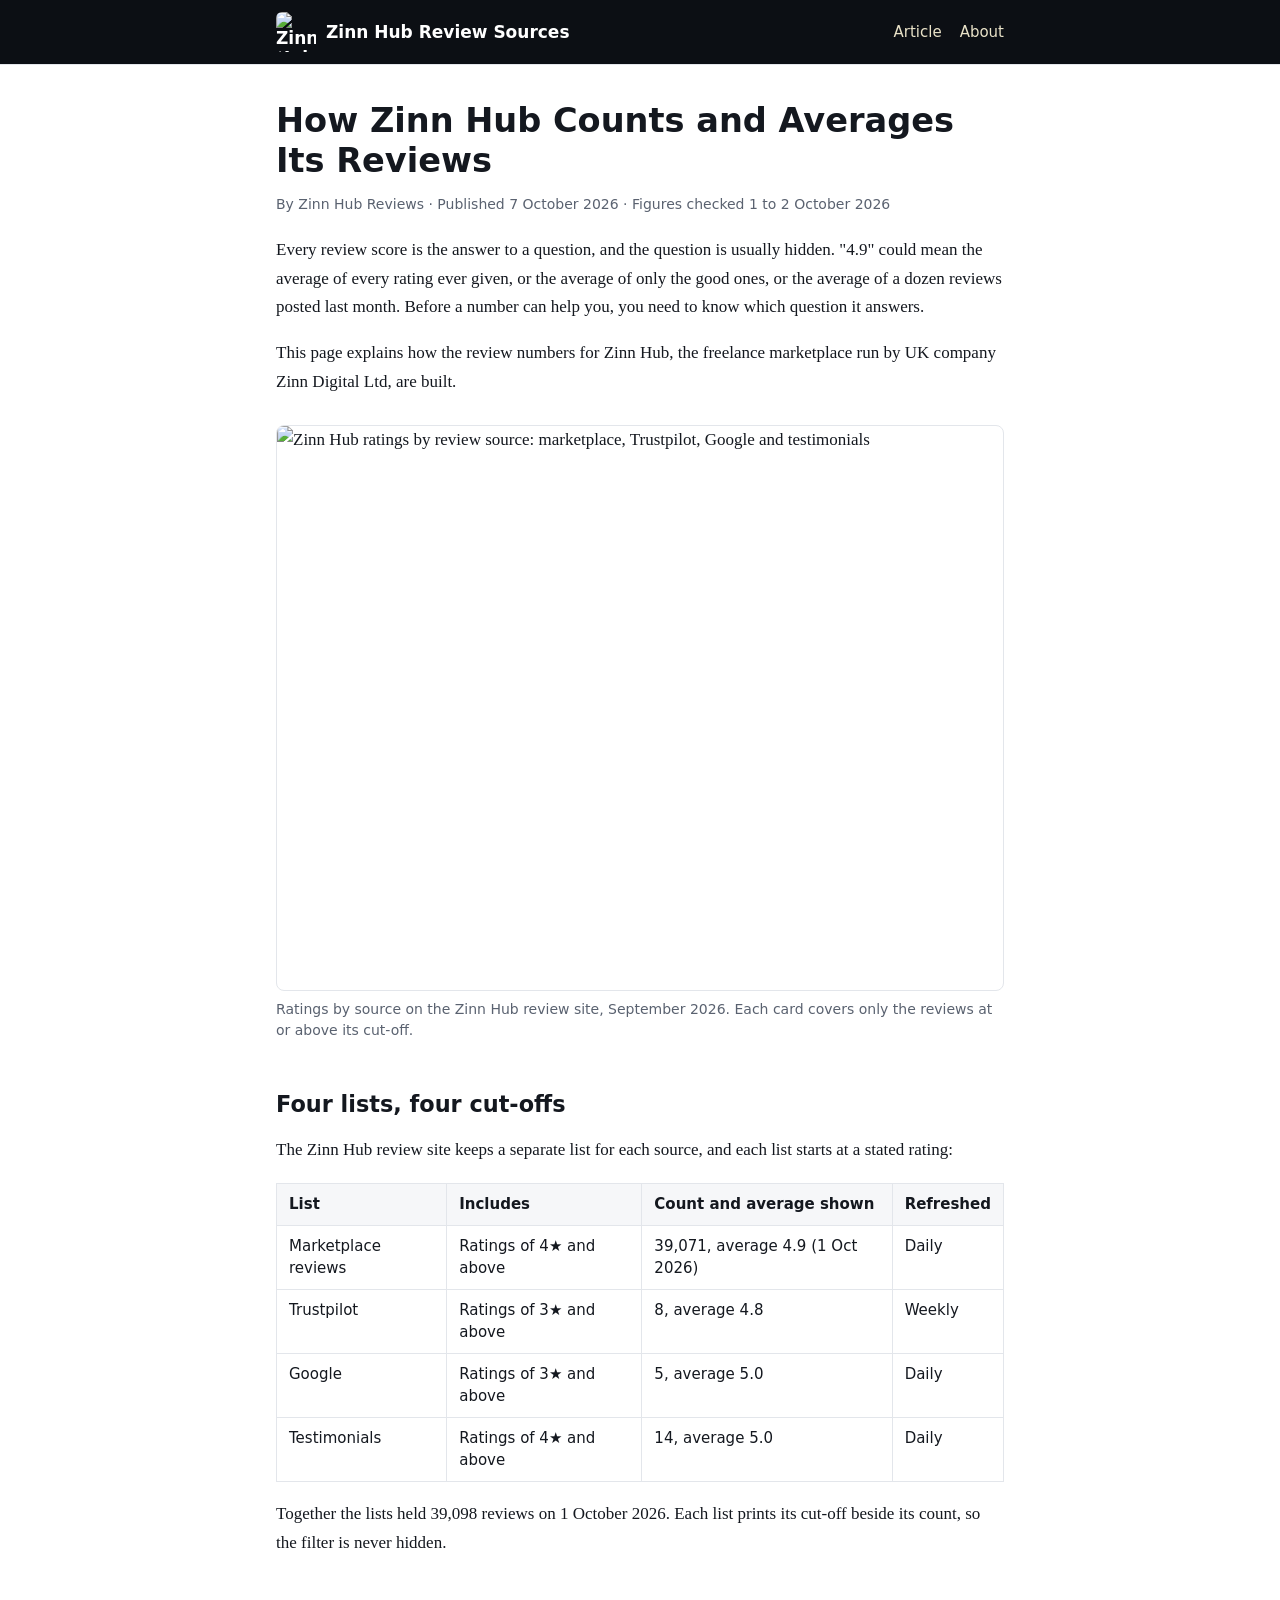
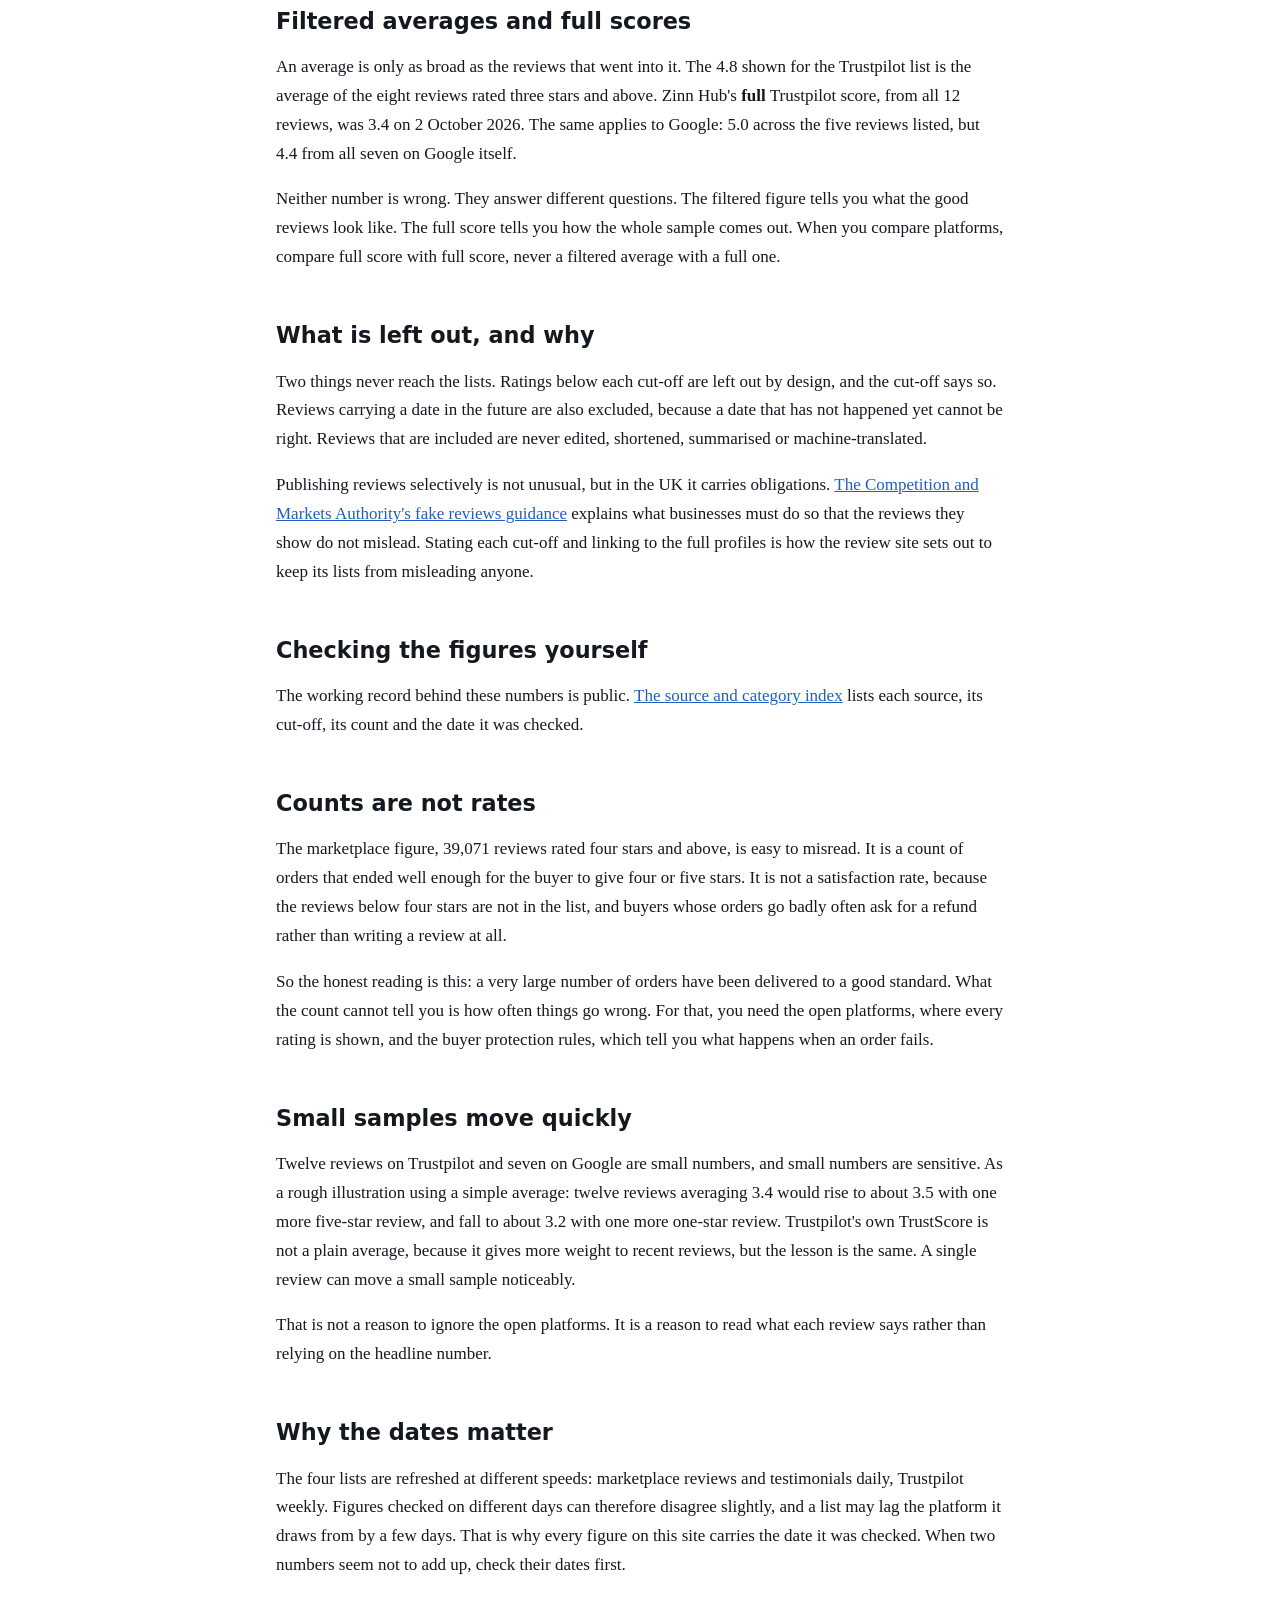
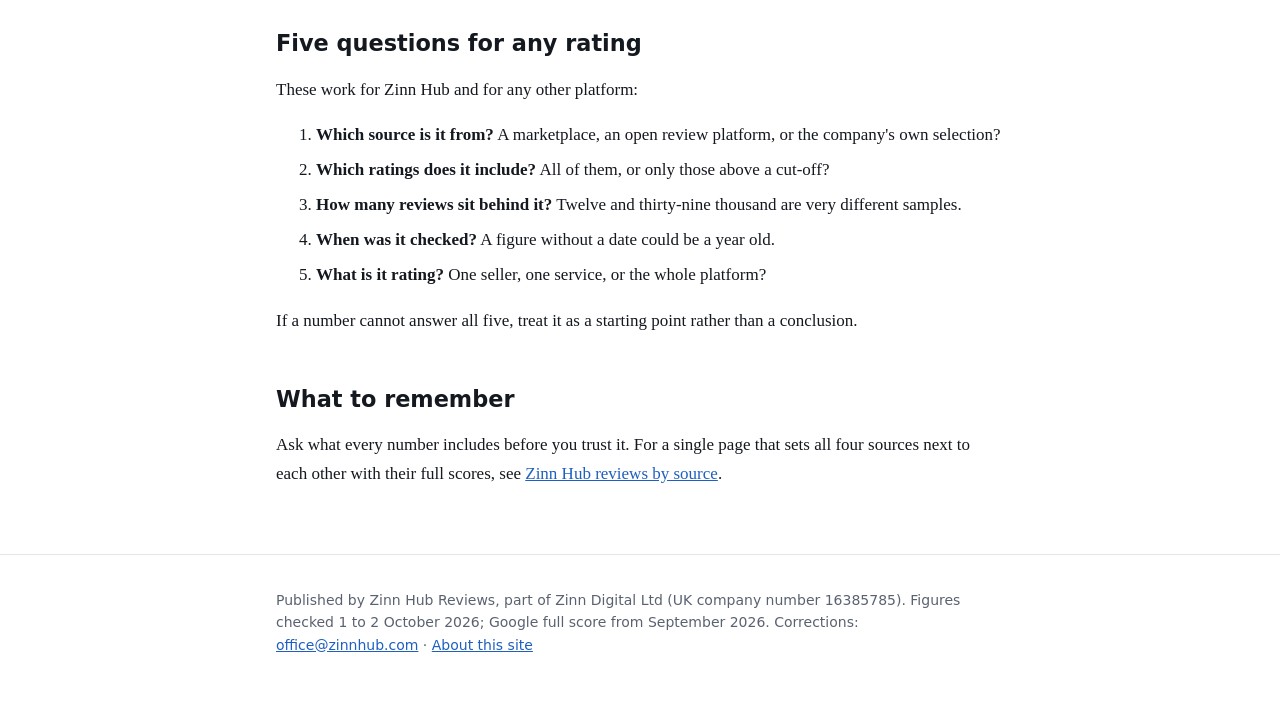
==== index.html @ 6d165616 "Add files via upload" ====
<!doctype html>
<html lang="en-GB">
<head>
<meta charset="utf-8">
<meta name="viewport" content="width=device-width, initial-scale=1">
<title>How Zinn Hub Counts and Averages Its Reviews</title>
<meta name="description" content="How Zinn Hub review counts and averages are built: which ratings each list includes, how often it is refreshed, and why filtered and full scores differ.">
<meta name="keywords" content="Zinn Hub reviews, review counts, average rating, Trustpilot score, review sources, CMA guidance">
<meta name="robots" content="index, follow">
<meta name="author" content="Zinn Hub Reviews">
<link rel="canonical" href="https://zinn-hub-reviews.github.io/">
<link rel="icon" href="zinn-hub-reviews-logo.jpg" type="image/jpeg">
<meta property="og:type" content="article">
<meta property="og:site_name" content="Zinn Hub Review Sources">
<meta property="og:title" content="How Zinn Hub Counts and Averages Its Reviews">
<meta property="og:description" content="How Zinn Hub review counts and averages are built: which ratings each list includes, how often it is refreshed, and why filtered and full scores differ.">
<meta property="og:url" content="https://zinn-hub-reviews.github.io/">
<meta property="og:image" content="https://zinn-hub-reviews.github.io/zinn-hub-ratings-by-review-source.jpg">
<meta property="og:image:alt" content="Zinn Hub ratings by review source: marketplace, Trustpilot, Google and testimonials">
<meta property="og:locale" content="en_GB">
<meta property="article:published_time" content="2026-10-07">
<meta name="twitter:card" content="summary_large_image">
<link rel="stylesheet" href="style.css">
<script type="application/ld+json">
{
  "@context": "https://schema.org",
  "@type": "Article",
  "headline": "How Zinn Hub Counts and Averages Its Reviews",
  "description": "How Zinn Hub review counts and averages are built: which ratings each list includes, how often it is refreshed, and why filtered and full scores differ.",
  "image": "https://zinn-hub-reviews.github.io/zinn-hub-ratings-by-review-source.jpg",
  "datePublished": "2026-10-07",
  "dateModified": "2026-10-07",
  "inLanguage": "en-GB",
  "mainEntityOfPage": "https://zinn-hub-reviews.github.io/",
  "author": {"@type": "Organization", "name": "Zinn Hub Reviews", "url": "https://zinnhubreviews.com/"},
  "publisher": {
    "@type": "Organization",
    "name": "Zinn Digital Ltd",
    "url": "https://zinnhub.com/",
    "logo": {"@type": "ImageObject", "url": "https://zinn-hub-reviews.github.io/zinn-hub-reviews-logo.jpg"}
  },
  "about": {"@type": "Organization", "name": "Zinn Hub", "url": "https://zinnhub.com/"}
}
</script>
</head>
<body>
<header class="site">
  <div class="wrap">
    <a class="brand" href="./"><img src="zinn-hub-reviews-logo.jpg" alt="Zinn Hub Reviews logo" width="40" height="40"><span>Zinn Hub Review Sources</span></a>
    <nav><a href="./">Article</a><a href="about.html">About</a></nav>
  </div>
</header>

<main class="wrap">
<article>
<h1>How Zinn Hub Counts and Averages Its Reviews</h1>
<p class="meta">By Zinn Hub Reviews · Published 7 October 2026 · Figures checked 1 to 2 October 2026</p>

<p>Every review score is the answer to a question, and the question is usually hidden. "4.9" could mean the average of every rating ever given, or the average of only the good ones, or the average of a dozen reviews posted last month. Before a number can help you, you need to know which question it answers.</p>

<p>This page explains how the review numbers for Zinn Hub, the freelance marketplace run by UK company Zinn Digital Ltd, are built.</p>

<figure>
  <img src="zinn-hub-ratings-by-review-source.jpg" alt="Zinn Hub ratings by review source: marketplace, Trustpilot, Google and testimonials" width="1003" height="779">
  <figcaption>Ratings by source on the Zinn Hub review site, September 2026. Each card covers only the reviews at or above its cut-off.</figcaption>
</figure>

<h2>Four lists, four cut-offs</h2>
<p>The Zinn Hub review site keeps a separate list for each source, and each list starts at a stated rating:</p>
<div class="table-wrap">
<table>
  <thead><tr><th>List</th><th>Includes</th><th>Count and average shown</th><th>Refreshed</th></tr></thead>
  <tbody>
    <tr><td>Marketplace reviews</td><td>Ratings of 4★ and above</td><td>39,071, average 4.9 (1 Oct 2026)</td><td>Daily</td></tr>
    <tr><td>Trustpilot</td><td>Ratings of 3★ and above</td><td>8, average 4.8</td><td>Weekly</td></tr>
    <tr><td>Google</td><td>Ratings of 3★ and above</td><td>5, average 5.0</td><td>Daily</td></tr>
    <tr><td>Testimonials</td><td>Ratings of 4★ and above</td><td>14, average 5.0</td><td>Daily</td></tr>
  </tbody>
</table>
</div>
<p>Together the lists held 39,098 reviews on 1 October 2026. Each list prints its cut-off beside its count, so the filter is never hidden.</p>

<h2>Filtered averages and full scores</h2>
<p>An average is only as broad as the reviews that went into it. The 4.8 shown for the Trustpilot list is the average of the eight reviews rated three stars and above. Zinn Hub's <strong>full</strong> Trustpilot score, from all 12 reviews, was 3.4 on 2 October 2026. The same applies to Google: 5.0 across the five reviews listed, but 4.4 from all seven on Google itself.</p>
<p>Neither number is wrong. They answer different questions. The filtered figure tells you what the good reviews look like. The full score tells you how the whole sample comes out. When you compare platforms, compare full score with full score, never a filtered average with a full one.</p>

<h2>What is left out, and why</h2>
<p>Two things never reach the lists. Ratings below each cut-off are left out by design, and the cut-off says so. Reviews carrying a date in the future are also excluded, because a date that has not happened yet cannot be right. Reviews that are included are never edited, shortened, summarised or machine-translated.</p>
<p>Publishing reviews selectively is not unusual, but in the UK it carries obligations. <a href="https://www.gov.uk/government/publications/fake-reviews-cma208">The Competition and Markets Authority's fake reviews guidance</a> explains what businesses must do so that the reviews they show do not mislead. Stating each cut-off and linking to the full profiles is how the review site sets out to keep its lists from misleading anyone.</p>

<h2>Checking the figures yourself</h2>
<p>The working record behind these numbers is public. <a href="https://docs.google.com/spreadsheets/d/e/2PACX-1vTNYDg6b-x9W0nBi0LAIwGPPS3fiNRdH6Pi3pLp6FMhUeCY8wYb3EYJvKPn0r7V2oo_NOFGzGB7_reG/pubhtml">The source and category index</a> lists each source, its cut-off, its count and the date it was checked.</p>

<h2>Counts are not rates</h2>
<p>The marketplace figure, 39,071 reviews rated four stars and above, is easy to misread. It is a count of orders that ended well enough for the buyer to give four or five stars. It is not a satisfaction rate, because the reviews below four stars are not in the list, and buyers whose orders go badly often ask for a refund rather than writing a review at all.</p>
<p>So the honest reading is this: a very large number of orders have been delivered to a good standard. What the count cannot tell you is how often things go wrong. For that, you need the open platforms, where every rating is shown, and the buyer protection rules, which tell you what happens when an order fails.</p>

<h2>Small samples move quickly</h2>
<p>Twelve reviews on Trustpilot and seven on Google are small numbers, and small numbers are sensitive. As a rough illustration using a simple average: twelve reviews averaging 3.4 would rise to about 3.5 with one more five-star review, and fall to about 3.2 with one more one-star review. Trustpilot's own TrustScore is not a plain average, because it gives more weight to recent reviews, but the lesson is the same. A single review can move a small sample noticeably.</p>
<p>That is not a reason to ignore the open platforms. It is a reason to read what each review says rather than relying on the headline number.</p>

<h2>Why the dates matter</h2>
<p>The four lists are refreshed at different speeds: marketplace reviews and testimonials daily, Trustpilot weekly. Figures checked on different days can therefore disagree slightly, and a list may lag the platform it draws from by a few days. That is why every figure on this site carries the date it was checked. When two numbers seem not to add up, check their dates first.</p>

<h2>Five questions for any rating</h2>
<p>These work for Zinn Hub and for any other platform:</p>
<ol>
  <li><strong>Which source is it from?</strong> A marketplace, an open review platform, or the company's own selection?</li>
  <li><strong>Which ratings does it include?</strong> All of them, or only those above a cut-off?</li>
  <li><strong>How many reviews sit behind it?</strong> Twelve and thirty-nine thousand are very different samples.</li>
  <li><strong>When was it checked?</strong> A figure without a date could be a year old.</li>
  <li><strong>What is it rating?</strong> One seller, one service, or the whole platform?</li>
</ol>
<p>If a number cannot answer all five, treat it as a starting point rather than a conclusion.</p>

<h2>What to remember</h2>
<p>Ask what every number includes before you trust it. For a single page that sets all four sources next to each other with their full scores, see <a href="https://zinnhubreviewinfo.z33.web.core.windows.net/">Zinn Hub reviews by source</a>.</p>
</article>
</main>

<footer class="site">
  <div class="wrap">
    <p>Published by Zinn Hub Reviews, part of Zinn Digital Ltd (UK company number 16385785). Figures checked 1 to 2 October 2026; Google full score from September 2026. Corrections: <a href="mailto:office@zinnhub.com">office@zinnhub.com</a> · <a href="about.html">About this site</a></p>
  </div>
</footer>
</body>
</html>
---- style.css ----
:root{--ink:#14181f;--muted:#5a6270;--line:#e3e6eb;--bg:#ffffff;--soft:#f6f7f9;--accent:#b8860b;--link:#1f5fbf}
*{box-sizing:border-box}
html{-webkit-text-size-adjust:100%}
body{margin:0;background:var(--bg);color:var(--ink);font:17px/1.7 Georgia,"Times New Roman",serif}
a{color:var(--link)}
header.site{border-bottom:1px solid var(--line);background:#0c0f14}
header.site .wrap{display:flex;align-items:center;justify-content:space-between;gap:16px;padding:12px 16px}
.brand{display:flex;align-items:center;gap:10px;color:#fff;text-decoration:none;font:600 17px/1.2 system-ui,-apple-system,"Segoe UI",Roboto,Arial,sans-serif}
.brand img{width:40px;height:40px;border-radius:6px}
nav a{color:#e9e2c8;text-decoration:none;font:500 15px system-ui,-apple-system,"Segoe UI",Roboto,Arial,sans-serif;margin-left:18px}
nav a:hover{color:#fff}
.wrap{max-width:760px;margin:0 auto;padding:0 16px}
main.wrap{padding-top:36px;padding-bottom:48px}
h1{font:700 2.1rem/1.2 system-ui,-apple-system,"Segoe UI",Roboto,Arial,sans-serif;margin:0 0 10px}
h2{font:700 1.4rem/1.3 system-ui,-apple-system,"Segoe UI",Roboto,Arial,sans-serif;margin:2.2em 0 .5em}
.meta{color:var(--muted);font:14px system-ui,-apple-system,"Segoe UI",Roboto,Arial,sans-serif;margin-bottom:24px}
figure{margin:28px 0}
figure img{width:100%;height:auto;border:1px solid var(--line);border-radius:8px;display:block}
figcaption{color:var(--muted);font:14px/1.5 system-ui,-apple-system,"Segoe UI",Roboto,Arial,sans-serif;margin-top:8px}
.table-wrap{overflow-x:auto;margin:18px 0}
table{border-collapse:collapse;width:100%;min-width:520px;font:15px/1.5 system-ui,-apple-system,"Segoe UI",Roboto,Arial,sans-serif}
th,td{border:1px solid var(--line);padding:9px 12px;text-align:left;vertical-align:top}
th{background:var(--soft)}
ol li{margin-bottom:6px}
.note{background:var(--soft);border-left:4px solid var(--accent);padding:14px 18px;border-radius:4px;font-size:16px}
footer.site{border-top:1px solid var(--line);color:var(--muted);font:14px/1.6 system-ui,-apple-system,"Segoe UI",Roboto,Arial,sans-serif;padding:20px 0 32px}
@media (max-width:560px){body{font-size:16px}h1{font-size:1.65rem}nav a{margin-left:12px}.brand span{display:none}}
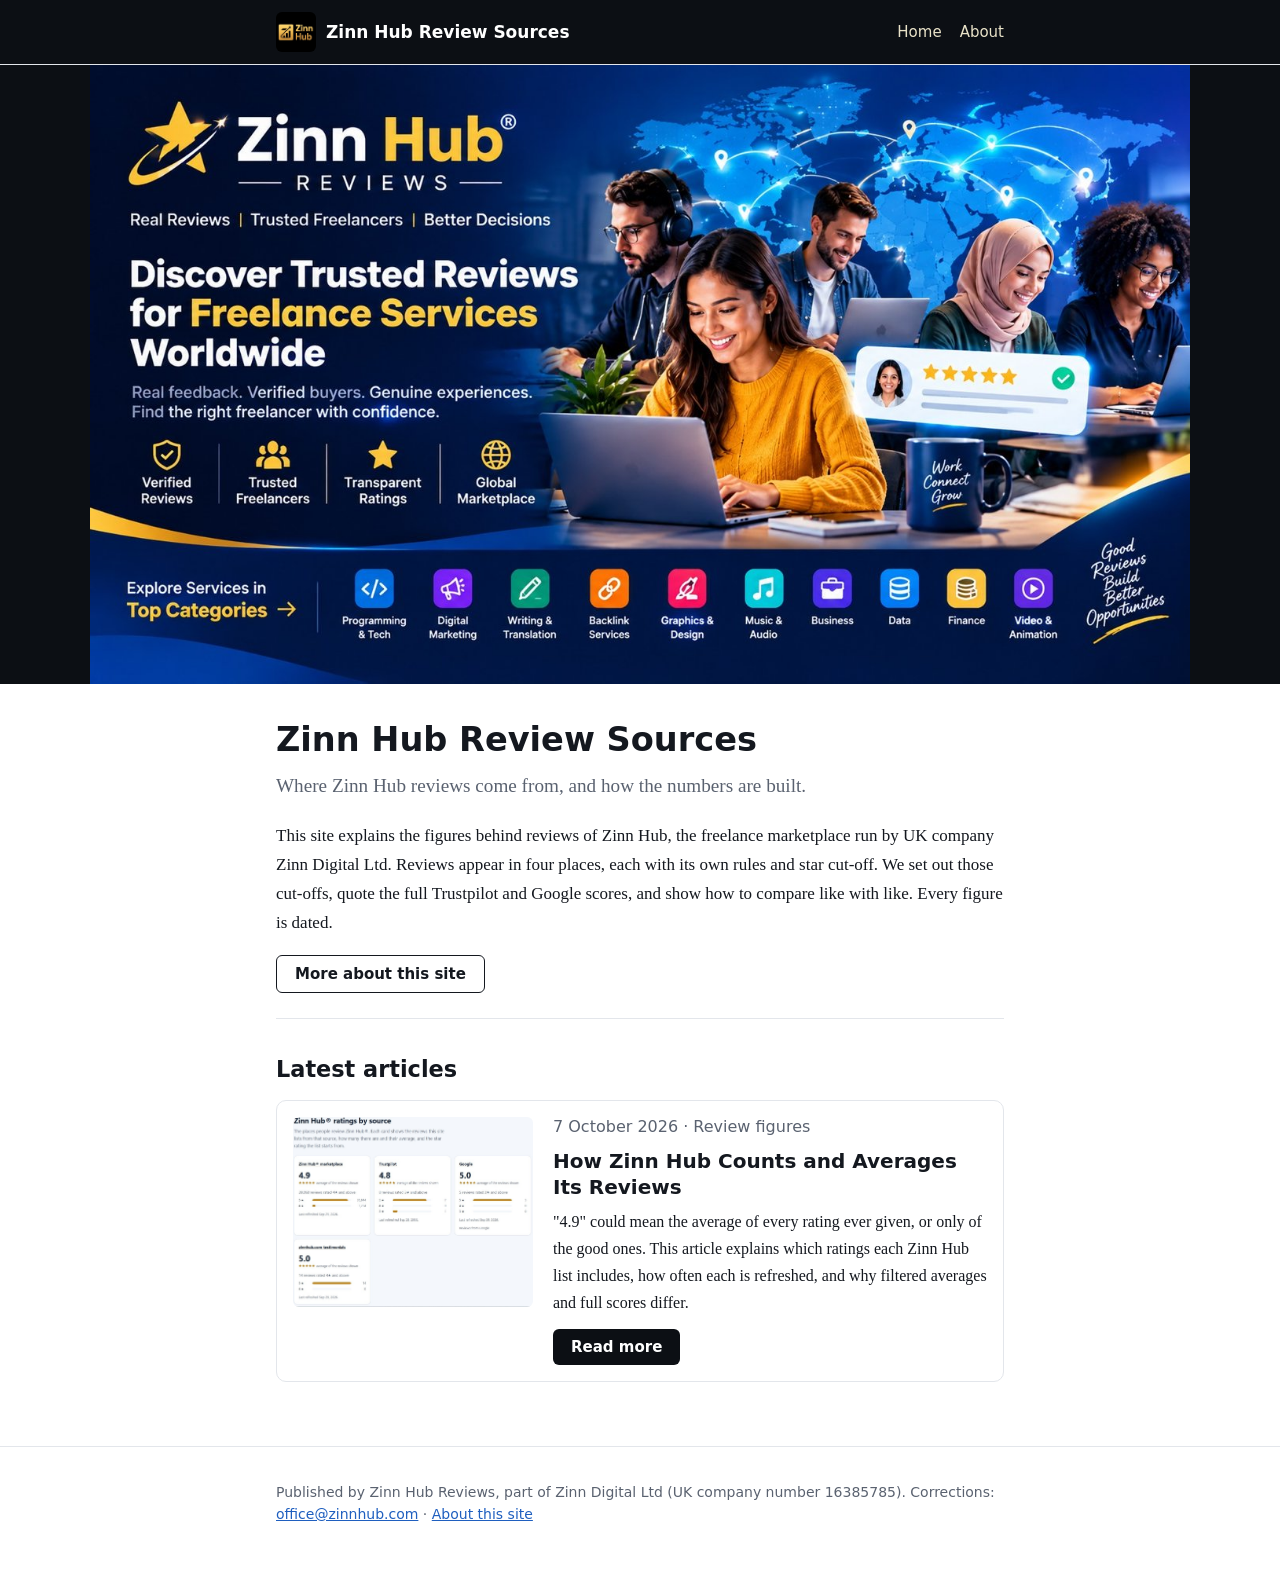
==== commit 0aab387f: "Add files via upload" ====
--- a/index.html
+++ b/index.html
@@ -3,43 +3,43 @@
 <head>
 <meta charset="utf-8">
 <meta name="viewport" content="width=device-width, initial-scale=1">
-<title>How Zinn Hub Counts and Averages Its Reviews</title>
-<meta name="description" content="How Zinn Hub review counts and averages are built: which ratings each list includes, how often it is refreshed, and why filtered and full scores differ.">
-<meta name="keywords" content="Zinn Hub reviews, review counts, average rating, Trustpilot score, review sources, CMA guidance">
+<title>Zinn Hub Review Sources: How the Numbers Are Built</title>
+<meta name="description" content="Where Zinn Hub reviews come from and how the numbers are built: marketplace orders, Trustpilot, Google and testimonials, with every star cut-off explained.">
 <meta name="robots" content="index, follow">
 <meta name="author" content="Zinn Hub Reviews">
 <link rel="canonical" href="https://zinn-hub-reviews.github.io/">
 <link rel="icon" href="zinn-hub-reviews-logo.jpg" type="image/jpeg">
-<meta property="og:type" content="article">
+<meta property="og:type" content="website">
 <meta property="og:site_name" content="Zinn Hub Review Sources">
-<meta property="og:title" content="How Zinn Hub Counts and Averages Its Reviews">
-<meta property="og:description" content="How Zinn Hub review counts and averages are built: which ratings each list includes, how often it is refreshed, and why filtered and full scores differ.">
+<meta property="og:title" content="Zinn Hub Review Sources: How the Numbers Are Built">
+<meta property="og:description" content="Where Zinn Hub reviews come from and how the numbers are built: marketplace orders, Trustpilot, Google and testimonials, with every star cut-off explained.">
 <meta property="og:url" content="https://zinn-hub-reviews.github.io/">
-<meta property="og:image" content="https://zinn-hub-reviews.github.io/zinn-hub-ratings-by-review-source.jpg">
-<meta property="og:image:alt" content="Zinn Hub ratings by review source: marketplace, Trustpilot, Google and testimonials">
+<meta property="og:image" content="https://zinn-hub-reviews.github.io/zinn-hub-reviews-banner-freelance-services-worldwide.jpg">
+<meta property="og:image:alt" content="Zinn Hub Reviews banner: reviews for freelance services worldwide">
 <meta property="og:locale" content="en_GB">
-<meta property="article:published_time" content="2026-10-07">
 <meta name="twitter:card" content="summary_large_image">
 <link rel="stylesheet" href="style.css">
 <script type="application/ld+json">
 {
   "@context": "https://schema.org",
-  "@type": "Article",
-  "headline": "How Zinn Hub Counts and Averages Its Reviews",
-  "description": "How Zinn Hub review counts and averages are built: which ratings each list includes, how often it is refreshed, and why filtered and full scores differ.",
-  "image": "https://zinn-hub-reviews.github.io/zinn-hub-ratings-by-review-source.jpg",
-  "datePublished": "2026-10-07",
-  "dateModified": "2026-10-07",
+  "@type": "Blog",
+  "name": "Zinn Hub Review Sources",
+  "url": "https://zinn-hub-reviews.github.io/",
+  "description": "Where Zinn Hub reviews come from and how the numbers are built, with every star cut-off explained.",
   "inLanguage": "en-GB",
-  "mainEntityOfPage": "https://zinn-hub-reviews.github.io/",
-  "author": {"@type": "Organization", "name": "Zinn Hub Reviews", "url": "https://zinnhubreviews.com/"},
   "publisher": {
     "@type": "Organization",
     "name": "Zinn Digital Ltd",
     "url": "https://zinnhub.com/",
     "logo": {"@type": "ImageObject", "url": "https://zinn-hub-reviews.github.io/zinn-hub-reviews-logo.jpg"}
   },
-  "about": {"@type": "Organization", "name": "Zinn Hub", "url": "https://zinnhub.com/"}
+  "blogPost": [{
+    "@type": "BlogPosting",
+    "headline": "How Zinn Hub Counts and Averages Its Reviews",
+    "url": "https://zinn-hub-reviews.github.io/how-zinn-hub-counts-and-averages-reviews.html",
+    "datePublished": "2026-10-07",
+    "image": "https://zinn-hub-reviews.github.io/zinn-hub-ratings-by-review-source.jpg"
+  }]
 }
 </script>
 </head>
@@ -47,80 +47,39 @@
 <header class="site">
   <div class="wrap">
     <a class="brand" href="./"><img src="zinn-hub-reviews-logo.jpg" alt="Zinn Hub Reviews logo" width="40" height="40"><span>Zinn Hub Review Sources</span></a>
-    <nav><a href="./">Article</a><a href="about.html">About</a></nav>
+    <nav><a href="./">Home</a><a href="about.html">About</a></nav>
   </div>
 </header>
 
+<div class="hero">
+  <img src="zinn-hub-reviews-banner-freelance-services-worldwide.jpg" alt="Zinn Hub Reviews banner: reviews for freelance services worldwide" width="1400" height="788">
+</div>
+
 <main class="wrap">
-<article>
-<h1>How Zinn Hub Counts and Averages Its Reviews</h1>
-<p class="meta">By Zinn Hub Reviews · Published 7 October 2026 · Figures checked 1 to 2 October 2026</p>
+<section class="intro">
+  <h1>Zinn Hub Review Sources</h1>
+  <p class="lead">Where Zinn Hub reviews come from, and how the numbers are built.</p>
+  <p>This site explains the figures behind reviews of Zinn Hub, the freelance marketplace run by UK company Zinn Digital Ltd. Reviews appear in four places, each with its own rules and star cut-off. We set out those cut-offs, quote the full Trustpilot and Google scores, and show how to compare like with like. Every figure is dated.</p>
+  <p><a class="btn btn-ghost" href="about.html">More about this site</a></p>
+</section>
 
-<p>Every review score is the answer to a question, and the question is usually hidden. "4.9" could mean the average of every rating ever given, or the average of only the good ones, or the average of a dozen reviews posted last month. Before a number can help you, you need to know which question it answers.</p>
-
-<p>This page explains how the review numbers for Zinn Hub, the freelance marketplace run by UK company Zinn Digital Ltd, are built.</p>
-
-<figure>
-  <img src="zinn-hub-ratings-by-review-source.jpg" alt="Zinn Hub ratings by review source: marketplace, Trustpilot, Google and testimonials" width="1003" height="779">
-  <figcaption>Ratings by source on the Zinn Hub review site, September 2026. Each card covers only the reviews at or above its cut-off.</figcaption>
-</figure>
-
-<h2>Four lists, four cut-offs</h2>
-<p>The Zinn Hub review site keeps a separate list for each source, and each list starts at a stated rating:</p>
-<div class="table-wrap">
-<table>
-  <thead><tr><th>List</th><th>Includes</th><th>Count and average shown</th><th>Refreshed</th></tr></thead>
-  <tbody>
-    <tr><td>Marketplace reviews</td><td>Ratings of 4★ and above</td><td>39,071, average 4.9 (1 Oct 2026)</td><td>Daily</td></tr>
-    <tr><td>Trustpilot</td><td>Ratings of 3★ and above</td><td>8, average 4.8</td><td>Weekly</td></tr>
-    <tr><td>Google</td><td>Ratings of 3★ and above</td><td>5, average 5.0</td><td>Daily</td></tr>
-    <tr><td>Testimonials</td><td>Ratings of 4★ and above</td><td>14, average 5.0</td><td>Daily</td></tr>
-  </tbody>
-</table>
-</div>
-<p>Together the lists held 39,098 reviews on 1 October 2026. Each list prints its cut-off beside its count, so the filter is never hidden.</p>
-
-<h2>Filtered averages and full scores</h2>
-<p>An average is only as broad as the reviews that went into it. The 4.8 shown for the Trustpilot list is the average of the eight reviews rated three stars and above. Zinn Hub's <strong>full</strong> Trustpilot score, from all 12 reviews, was 3.4 on 2 October 2026. The same applies to Google: 5.0 across the five reviews listed, but 4.4 from all seven on Google itself.</p>
-<p>Neither number is wrong. They answer different questions. The filtered figure tells you what the good reviews look like. The full score tells you how the whole sample comes out. When you compare platforms, compare full score with full score, never a filtered average with a full one.</p>
-
-<h2>What is left out, and why</h2>
-<p>Two things never reach the lists. Ratings below each cut-off are left out by design, and the cut-off says so. Reviews carrying a date in the future are also excluded, because a date that has not happened yet cannot be right. Reviews that are included are never edited, shortened, summarised or machine-translated.</p>
-<p>Publishing reviews selectively is not unusual, but in the UK it carries obligations. <a href="https://www.gov.uk/government/publications/fake-reviews-cma208">The Competition and Markets Authority's fake reviews guidance</a> explains what businesses must do so that the reviews they show do not mislead. Stating each cut-off and linking to the full profiles is how the review site sets out to keep its lists from misleading anyone.</p>
-
-<h2>Checking the figures yourself</h2>
-<p>The working record behind these numbers is public. <a href="https://docs.google.com/spreadsheets/d/e/2PACX-1vTNYDg6b-x9W0nBi0LAIwGPPS3fiNRdH6Pi3pLp6FMhUeCY8wYb3EYJvKPn0r7V2oo_NOFGzGB7_reG/pubhtml">The source and category index</a> lists each source, its cut-off, its count and the date it was checked.</p>
-
-<h2>Counts are not rates</h2>
-<p>The marketplace figure, 39,071 reviews rated four stars and above, is easy to misread. It is a count of orders that ended well enough for the buyer to give four or five stars. It is not a satisfaction rate, because the reviews below four stars are not in the list, and buyers whose orders go badly often ask for a refund rather than writing a review at all.</p>
-<p>So the honest reading is this: a very large number of orders have been delivered to a good standard. What the count cannot tell you is how often things go wrong. For that, you need the open platforms, where every rating is shown, and the buyer protection rules, which tell you what happens when an order fails.</p>
-
-<h2>Small samples move quickly</h2>
-<p>Twelve reviews on Trustpilot and seven on Google are small numbers, and small numbers are sensitive. As a rough illustration using a simple average: twelve reviews averaging 3.4 would rise to about 3.5 with one more five-star review, and fall to about 3.2 with one more one-star review. Trustpilot's own TrustScore is not a plain average, because it gives more weight to recent reviews, but the lesson is the same. A single review can move a small sample noticeably.</p>
-<p>That is not a reason to ignore the open platforms. It is a reason to read what each review says rather than relying on the headline number.</p>
-
-<h2>Why the dates matter</h2>
-<p>The four lists are refreshed at different speeds: marketplace reviews and testimonials daily, Trustpilot weekly. Figures checked on different days can therefore disagree slightly, and a list may lag the platform it draws from by a few days. That is why every figure on this site carries the date it was checked. When two numbers seem not to add up, check their dates first.</p>
-
-<h2>Five questions for any rating</h2>
-<p>These work for Zinn Hub and for any other platform:</p>
-<ol>
-  <li><strong>Which source is it from?</strong> A marketplace, an open review platform, or the company's own selection?</li>
-  <li><strong>Which ratings does it include?</strong> All of them, or only those above a cut-off?</li>
-  <li><strong>How many reviews sit behind it?</strong> Twelve and thirty-nine thousand are very different samples.</li>
-  <li><strong>When was it checked?</strong> A figure without a date could be a year old.</li>
-  <li><strong>What is it rating?</strong> One seller, one service, or the whole platform?</li>
-</ol>
-<p>If a number cannot answer all five, treat it as a starting point rather than a conclusion.</p>
-
-<h2>What to remember</h2>
-<p>Ask what every number includes before you trust it. For a single page that sets all four sources next to each other with their full scores, see <a href="https://zinnhubreviewinfo.z33.web.core.windows.net/">Zinn Hub reviews by source</a>.</p>
-</article>
+<section class="posts" aria-labelledby="latest">
+  <h2 id="latest">Latest articles</h2>
+  <article class="card">
+    <a class="thumb" href="how-zinn-hub-counts-and-averages-reviews.html"><img src="zinn-hub-ratings-by-review-source.jpg" alt="Zinn Hub ratings by review source: marketplace, Trustpilot, Google and testimonials" width="1003" height="779" loading="lazy"></a>
+    <div class="card-body">
+      <p class="card-meta">7 October 2026 · Review figures</p>
+      <h3><a href="how-zinn-hub-counts-and-averages-reviews.html">How Zinn Hub Counts and Averages Its Reviews</a></h3>
+      <p>"4.9" could mean the average of every rating ever given, or only of the good ones. This article explains which ratings each Zinn Hub list includes, how often each is refreshed, and why filtered averages and full scores differ.</p>
+      <a class="btn" href="how-zinn-hub-counts-and-averages-reviews.html">Read more</a>
+    </div>
+  </article>
+</section>
 </main>
 
 <footer class="site">
   <div class="wrap">
-    <p>Published by Zinn Hub Reviews, part of Zinn Digital Ltd (UK company number 16385785). Figures checked 1 to 2 October 2026; Google full score from September 2026. Corrections: <a href="mailto:office@zinnhub.com">office@zinnhub.com</a> · <a href="about.html">About this site</a></p>
+    <p>Published by Zinn Hub Reviews, part of Zinn Digital Ltd (UK company number 16385785). Corrections: <a href="mailto:office@zinnhub.com">office@zinnhub.com</a> · <a href="about.html">About this site</a></p>
   </div>
 </footer>
 </body>
--- a/style.css
+++ b/style.css
@@ -25,3 +25,21 @@
 .note{background:var(--soft);border-left:4px solid var(--accent);padding:14px 18px;border-radius:4px;font-size:16px}
 footer.site{border-top:1px solid var(--line);color:var(--muted);font:14px/1.6 system-ui,-apple-system,"Segoe UI",Roboto,Arial,sans-serif;padding:20px 0 32px}
 @media (max-width:560px){body{font-size:16px}h1{font-size:1.65rem}nav a{margin-left:12px}.brand span{display:none}}
+.hero{background:#0c0f14}
+.hero img{display:block;width:100%;max-width:1100px;height:auto;margin:0 auto}
+.intro{padding-bottom:8px;border-bottom:1px solid var(--line)}
+.lead{font-size:1.2rem;color:var(--muted);margin-top:0}
+.btn{display:inline-block;background:#0c0f14;color:#fff;text-decoration:none;padding:9px 18px;border-radius:6px;font:600 15px system-ui,-apple-system,"Segoe UI",Roboto,Arial,sans-serif}
+.btn:hover{background:#2a2f38}
+.btn-ghost{background:transparent;color:var(--ink);border:1px solid var(--ink)}
+.btn-ghost:hover{background:var(--soft)}
+.posts h2{margin-top:1.6em}
+.card{display:grid;grid-template-columns:240px 1fr;gap:20px;border:1px solid var(--line);border-radius:10px;padding:16px;margin:16px 0}
+.card .thumb img{width:100%;height:100%;max-height:190px;object-fit:cover;border-radius:6px;display:block}
+.card h3{font:700 1.25rem/1.3 system-ui,-apple-system,"Segoe UI",Roboto,Arial,sans-serif;margin:4px 0 8px}
+.card h3 a{color:var(--ink);text-decoration:none}
+.card h3 a:hover{text-decoration:underline}
+.card p{margin:0 0 12px;font-size:16px}
+.card-meta{color:var(--muted);font:13px system-ui,-apple-system,"Segoe UI",Roboto,Arial,sans-serif;margin:0}
+.crumbs{color:var(--muted);font:14px system-ui,-apple-system,"Segoe UI",Roboto,Arial,sans-serif;margin:0 0 12px}
+@media (max-width:620px){.card{grid-template-columns:1fr}.card .thumb img{max-height:220px}}
